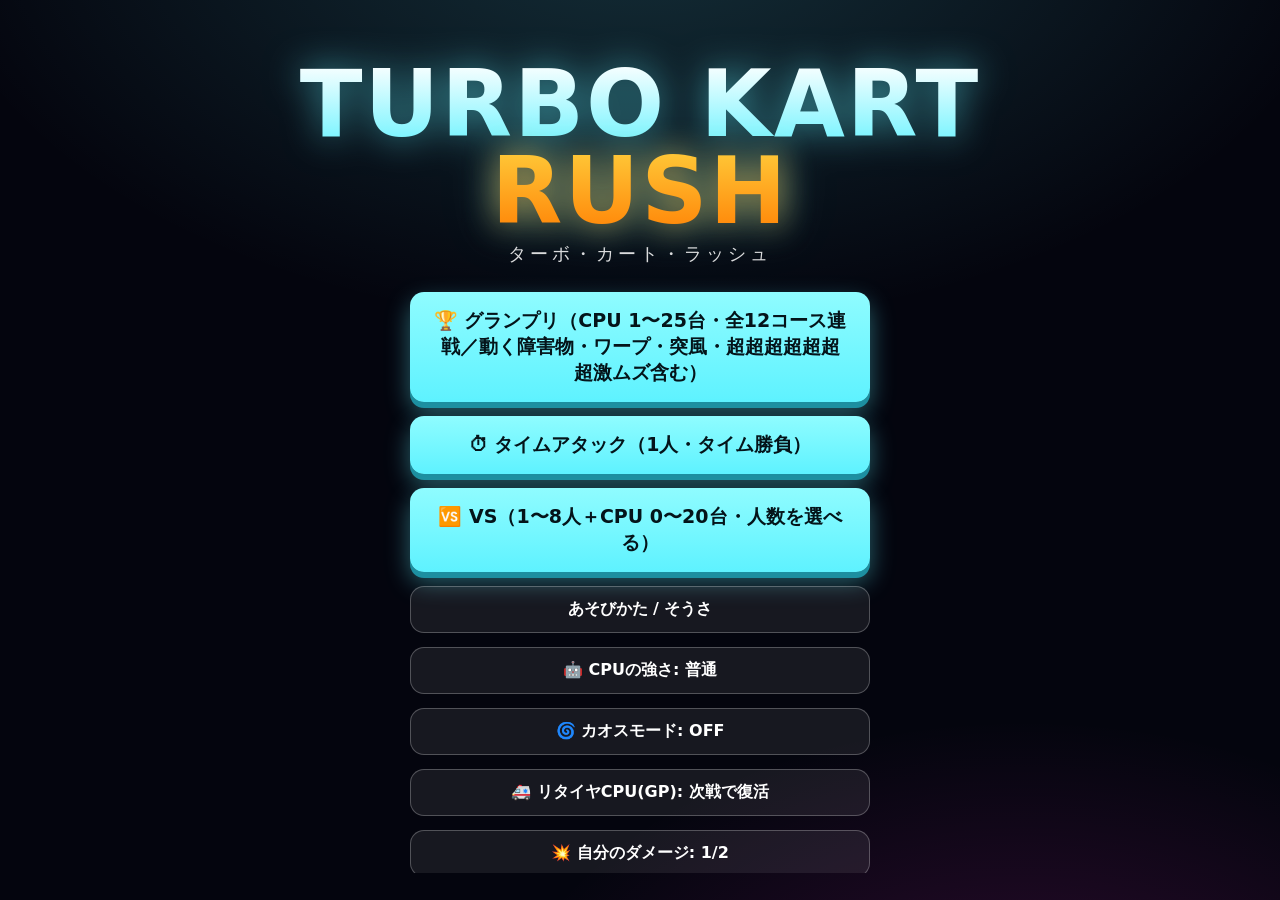
==== index.html @ 7390616e "index.html: JS/CSS読み込みにキャッシュ破棄用バージョン(?v=20260711)を付与 ブラウザが古いtracks.js等をキャッシュから使い、コース再設計が 反映されない問題を防止" ====
<!DOCTYPE html>
<html lang="ja">
<head>
  <meta charset="UTF-8" />
  <meta name="viewport" content="width=device-width, initial-scale=1.0, user-scalable=no" />
  <title>ターボ・カート・ラッシュ</title>
  <link rel="stylesheet" href="css/style.css?v=20260711" />
</head>
<body>
  <canvas id="game"></canvas>

  <!-- 昭和の白黒ブラウン管演出(白黒モード時のみ表示・操作は透過) -->
  <div id="crt-overlay" aria-hidden="true"><div class="roll"></div></div>

  <!-- ゲーム中の小ツールバー -->
  <div id="toolbar" class="hidden">
    <button id="btn-mute" title="音楽オン/オフ">🔊</button>
    <button id="btn-pause" title="ポーズ">⏸</button>
  </div>

  <!-- オーバーレイ画面群 -->
  <div id="overlay">

    <!-- タイトル -->
    <section id="screen-title" class="screen active">
      <h1 class="logo">TURBO KART<br><span>RUSH</span></h1>
      <p class="tag">ターボ・カート・ラッシュ</p>
      <div class="btn-col">
        <button class="big" id="gp-resume" hidden>▶ グランプリの続きから</button>
        <button class="big" data-mode="gp">🏆 グランプリ（CPU 1〜25台・全12コース連戦／動く障害物・ワープ・突風・超超超超超超超激ムズ含む）</button>
        <button class="big" data-mode="time">⏱ タイムアタック（1人・タイム勝負）</button>
        <button class="big" data-mode="vs">🆚 VS（1〜8人＋CPU 0〜20台・人数を選べる）</button>
        <button class="ghost" id="to-help">あそびかた / そうさ</button>
        <button class="ghost" id="cpu-toggle">🤖 CPUの強さ: 普通</button>
        <button class="ghost" id="chaos-toggle">🌀 カオスモード: OFF</button>
        <button class="ghost" id="revive-toggle">🚑 リタイヤCPU(GP): 次戦で復活</button>
        <button class="ghost" id="dmg-toggle">💥 自分のダメージ: 1/2</button>
        <button class="ghost" id="dmg-cpu-toggle">💥 CPUのダメージ: 通常</button>
        <button class="ghost" id="offcourse-toggle">🌱 コース外ダメージ: あり</button>
        <button class="ghost" id="tatriple-toggle">🍄 タイムアタックで3つキノコ所持: ON</button>
        <button class="ghost" id="speed-toggle">🏎 最高速: 通常</button>
        <button class="ghost" id="phys-toggle">⚛ 高精度物理: OFF</button>
        <button class="ghost" id="trans-toggle">⚙ ミッション: オートマ（AT）</button>
        <button class="ghost" id="music-toggle">🎵 音楽: ピコピコ</button>
        <button class="ghost" id="gfx-toggle">🖼 画質: リッチ</button>
        <button class="ghost" id="bw-toggle">📺 白黒（昭和）モード: OFF</button>
        <button class="ghost mirror-only" id="mirror-toggle" hidden>🪞 ミラーモード: OFF</button>
        <button class="ghost mirror-only" id="mirrorctl-toggle" hidden>↔ 操作も反転: OFF</button>
        <button class="ghost pedal-only" id="pedal-toggle" hidden>🔁 アクセル/ブレーキ反転: OFF</button>
      </div>
      <p class="hint">独自要素 🪝 <b>グラップル・ダッシュ</b>：前のカートにロックオンして高速で引き寄せ、一気にごぼう抜き！</p>
    </section>

    <!-- グランプリ 設定 -->
    <section id="screen-gp" class="screen">
      <h2>グランプリ設定</h2>
      <p class="tag">全12コース連戦・ポイント制</p>
      <div class="vs-row">
        <span class="vs-label">CPUの数（1〜25）</span>
        <div class="stepper">
          <button id="gp-cpu-minus">−</button>
          <span id="gp-cpu-val">9</span>
          <button id="gp-cpu-plus">＋</button>
        </div>
      </div>
      <p class="hint" id="gp-summary"></p>
      <div class="btn-col">
        <button class="big" id="gp-start">🏁 グランプリ スタート！</button>
        <button class="ghost" data-back="title">← もどる</button>
      </div>
    </section>

    <!-- VS 設定 -->
    <section id="screen-vs" class="screen">
      <h2>VS たいせん設定</h2>
      <div class="vs-row">
        <span class="vs-label">プレイヤー人数</span>
        <div class="seg" id="vs-players">
          <button data-v="1">1人</button><button data-v="2">2人</button>
          <button data-v="3">3人</button><button data-v="4">4人</button>
          <button class="vs8-only" data-v="5" hidden>5人</button><button class="vs8-only" data-v="6" hidden>6人</button>
          <button class="vs8-only" data-v="7" hidden>7人</button><button class="vs8-only" data-v="8" hidden>8人</button>
        </div>
      </div>
      <div class="vs-row">
        <span class="vs-label">CPUの数（0〜20）</span>
        <div class="stepper" id="vs-cpu">
          <button id="vs-cpu-minus">−</button>
          <span id="vs-cpu-val">3</span>
          <button id="vs-cpu-plus">＋</button>
        </div>
      </div>
      <div class="vs-row">
        <span class="vs-label">変速（各プレイヤー）</span>
        <div class="seg" id="vs-trans"></div>
      </div>
      <p class="hint" id="vs-summary"></p>
      <div class="btn-col">
        <button class="big" id="vs-go">コースをえらぶ →</button>
        <button class="ghost" data-back="title">← もどる</button>
      </div>
    </section>

    <!-- コース選択 -->
    <section id="screen-course" class="screen">
      <h2>コースをえらぶ</h2>
      <div id="course-list"></div>
      <button class="ghost" data-back="title">← もどる</button>
    </section>

    <!-- あそびかた -->
    <section id="screen-help" class="screen">
      <h2>あそびかた</h2>
      <div class="help-grid">
        <div class="ctrl-card">
          <h3>1P（レッド）</h3>
          <ul>
            <li><b>W</b> アクセル / <b>S</b> ブレーキ・バック</li>
            <li><b>A / D</b> 左右ハンドル</li>
            <li><b>左Shift</b> ドリフト（曲がりながら溜めてミニターボ）</li>
            <li><b>Space</b> アイテム使用</li>
            <li><b>E</b> シフトアップ / <b>Q</b> シフトダウン（セミAT・MT時）</li>
          </ul>
        </div>
        <div class="ctrl-card">
          <h3>2P（ブルー）</h3>
          <ul>
            <li><b>↑</b> アクセル / <b>↓</b> ブレーキ・バック</li>
            <li><b>← / →</b> 左右ハンドル</li>
            <li><b>右Shift</b> ドリフト</li>
            <li><b>Enter</b> アイテム使用</li>
            <li><b>.（ピリオド）</b> シフトアップ / <b>,（カンマ）</b> シフトダウン（セミAT・MT時）</li>
          </ul>
        </div>
        <div class="ctrl-card">
          <h3>3P（イエロー）</h3>
          <ul>
            <li><b>I</b> アクセル / <b>K</b> ブレーキ・バック</li>
            <li><b>J / L</b> 左右ハンドル</li>
            <li><b>U</b> ドリフト / <b>O</b> アイテム使用</li>
            <li><b>P</b> シフトアップ / <b>;（セミコロン）</b> シフトダウン</li>
          </ul>
        </div>
        <div class="ctrl-card">
          <h3>4P（グリーン）</h3>
          <ul>
            <li><b>T</b> アクセル / <b>G</b> ブレーキ・バック</li>
            <li><b>F / H</b> 左右ハンドル</li>
            <li><b>R</b> ドリフト / <b>Y</b> アイテム使用</li>
            <li><b>B</b> シフトアップ / <b>V</b> シフトダウン</li>
          </ul>
        </div>
        <div class="ctrl-card">
          <h3>🎮 コントローラ（Bluetooth/USB）</h3>
          <ul>
            <li>接続後、ボタンを一度押すと有効化されます</li>
            <li><b>A / R2</b> アクセル / <b>B / L2</b> ブレーキ</li>
            <li><b>左スティック / 十字キー</b> ハンドル</li>
            <li><b>R1</b> ドリフト / <b>X</b> アイテム</li>
            <li><b>Y</b> シフトアップ / <b>L1</b> シフトダウン</li>
            <li>P1=1台目, P2=2台目…の順に割り当て（キーボードと併用可）</li>
          </ul>
        </div>
      </div>
      <p class="hint">VS は <b>1〜8人＋CPU 0〜20台</b>。3〜4人は画面を2×2分割。3人時は右下に順位表が出ます。各プレイヤーはキーボードでも<b>コントローラ</b>でも操作できます。</p>
      <div class="item-legend">
        <h3>ミッション（変速）</h3>
        <p>タイトルの <b>⚙ ミッション</b> で AT（全自動）→ セミAT（自動＋手動シフト可）→ MT（完全手動）を切替。MT/セミAT では上のシフトキーでギア（N/R/1〜5）を操作します。</p>
      </div>
      <div class="item-legend">
        <h3>アイテム</h3>
        <p>🍄キノコ=加速 / 🍌バナナ=設置 / 🟢グリーンボール=直進 / 🔴レッドボール=追尾 / ⭐スター=無敵＆BGMチェンジ / 💣ボムへい=爆発 / 🪝<b>グラップル・ダッシュ</b>=前のカートにロックオンして引き寄せ（独自要素・マリオカートに無い）</p>
      </div>
      <button class="ghost" data-back="title">← もどる</button>
    </section>

    <!-- リザルト -->
    <section id="screen-results" class="screen">
      <h2 id="result-title">リザルト</h2>
      <p id="result-sub" class="tag"></p>
      <ol id="result-list"></ol>
      <div class="btn-col">
        <button class="big" id="next-race">▶ 次のレースへ</button>
        <button class="big" id="rematch">🔄 もう一度（同じコース）</button>
        <button class="ghost" id="change-course">コースを変える</button>
        <button class="ghost" id="to-title">タイトルへ</button>
      </div>
    </section>

    <!-- ゲームオーバー(ライフ0) -->
    <section id="screen-gameover" class="screen">
      <h2>💥 ゲームオーバー</h2>
      <p id="gameover-sub" class="tag">ライフが尽きてリタイア…</p>
      <div class="btn-col">
        <button class="big" id="gameover-retry">🔄 もう一度</button>
        <button class="ghost" id="gameover-title">タイトルへもどる</button>
      </div>
    </section>

    <!-- ポーズ -->
    <section id="screen-pause" class="screen overlay-dim">
      <h2>ポーズ中</h2>
      <div class="btn-col">
        <button class="big" id="resume">▶ つづける</button>
        <button class="ghost" id="quit">タイトルへもどる</button>
      </div>
    </section>

  </div>

  <!-- スマホ等タッチ端末用の操作パネル(半透明)。1人プレイ時にのみ表示 -->
  <div id="touch-controls" aria-hidden="true">
    <div class="tc-pad tc-left-pad">
      <button class="tc-btn tc-steer" data-k="left">◀</button>
      <button class="tc-btn tc-steer" data-k="right">▶</button>
    </div>
    <div class="tc-pad tc-right-pad">
      <!-- ギア(セミAT/MT選択時のみ表示) -->
      <div class="tc-shift-col" id="tc-shift">
        <button class="tc-btn tc-mini tc-shiftup" data-k="shiftUp">ギア▲</button>
        <button class="tc-btn tc-mini tc-shiftdown" data-k="shiftDown">ギア▼</button>
      </div>
      <div class="tc-main-grid">
        <button class="tc-btn tc-mini tc-item" data-k="item">✦</button>
        <button class="tc-btn tc-mini tc-drift" data-k="drift">ドリフト</button>
        <button class="tc-btn tc-brake" data-k="brake">ブレーキ</button>
        <button class="tc-btn tc-accel" data-k="accel">アクセル</button>
      </div>
    </div>
  </div>
  <div id="tc-rotate">↔ 横向きでのプレイがおすすめです</div>

  <script src="js/tracks.js?v=20260711"></script>
  <script src="js/audio.js?v=20260711"></script>
  <script src="js/input.js?v=20260711"></script>
  <script src="js/game.js?v=20260711"></script>
  <script src="js/main.js?v=20260711"></script>
</body>
</html>
---- css/style.css ----
:root {
  --neon: #5ef2ff;
  --pink: #ff2bd6;
  --gold: #ffd23f;
}

* { box-sizing: border-box; margin: 0; padding: 0; }

html, body {
  width: 100%; height: 100%;
  overflow: hidden;
  background: #05060f;
  font-family: "Hiragino Kaku Gothic ProN", "Yu Gothic", "Meiryo", system-ui, sans-serif;
  color: #fff;
  -webkit-user-select: none; user-select: none;
  touch-action: none;
}

#game { display: block; position: fixed; inset: 0; background: #05060f; }

/* ---- ツールバー ---- */
#toolbar {
  position: fixed; top: 10px; right: 12px; z-index: 30;
  display: flex; gap: 8px;
}
#toolbar.hidden { display: none; }
#toolbar button {
  width: 42px; height: 42px; border: none; border-radius: 10px;
  background: rgba(0,0,0,0.5); color: #fff; font-size: 20px; cursor: pointer;
  backdrop-filter: blur(4px);
}
#toolbar button:hover { background: rgba(0,0,0,0.7); }

/* ---- オーバーレイ画面 ---- */
#overlay {
  position: fixed; inset: 0; z-index: 20;
  display: flex; align-items: center; justify-content: center;
  pointer-events: none;
}
.screen {
  display: none;
  pointer-events: auto;
  width: min(880px, 92vw);
  max-height: 94vh; overflow: auto;
  padding: 34px 30px;
  text-align: center;
}
.screen.active { display: block; }

#screen-title, #screen-course, #screen-help, #screen-results, #screen-pause { }

/* タイトルやポーズは背景をうっすら暗くする */
.screen::before { }
#overlay:has(.screen.active#screen-title),
#overlay:has(.screen.active#screen-course),
#overlay:has(.screen.active#screen-gp),
#overlay:has(.screen.active#screen-vs),
#overlay:has(.screen.active#screen-help),
#overlay:has(.screen.active#screen-results),
#overlay:has(.screen.active#screen-gameover),
#overlay:has(.screen.active#screen-pause) {
  background:
    radial-gradient(1200px 700px at 50% -10%, rgba(94,242,255,0.18), transparent 60%),
    radial-gradient(900px 600px at 80% 120%, rgba(255,43,214,0.18), transparent 60%),
    rgba(5,6,15,0.92);
}

/* ---- ロゴ/見出し ---- */
.logo {
  font-size: clamp(40px, 9vw, 92px);
  line-height: 0.95;
  font-weight: 900;
  letter-spacing: 2px;
  background: linear-gradient(180deg, #fff 0%, var(--neon) 55%, #2bb4ff 100%);
  -webkit-background-clip: text; background-clip: text; color: transparent;
  filter: drop-shadow(0 0 18px rgba(94,242,255,0.55));
  margin-bottom: 6px;
}
.logo span {
  background: linear-gradient(180deg, var(--gold) 0%, #ff7b00 100%);
  -webkit-background-clip: text; background-clip: text; color: transparent;
  filter: drop-shadow(0 0 16px rgba(255,140,0,0.55));
}
.tag { font-size: 18px; opacity: 0.85; margin-bottom: 26px; letter-spacing: 4px; }
h2 { font-size: clamp(24px, 4vw, 34px); margin-bottom: 22px; text-shadow: 0 0 12px rgba(94,242,255,0.4); }
h3 { font-size: 17px; margin-bottom: 8px; color: var(--neon); }

/* ---- ボタン ---- */
.btn-col { display: flex; flex-direction: column; gap: 14px; align-items: center; margin: 8px auto; max-width: 460px; }
button.big, button.ghost {
  width: 100%; cursor: pointer; border-radius: 14px; font-weight: 800;
  transition: transform .08s ease, box-shadow .15s ease, background .15s ease;
  font-family: inherit;
}
button.big {
  padding: 16px 22px; font-size: 19px; border: none;
  color: #04141a;
  background: linear-gradient(180deg, #8ffcff, var(--neon));
  box-shadow: 0 6px 0 #1d8fa0, 0 10px 24px rgba(94,242,255,0.4);
}
button.big:hover { transform: translateY(-2px); }
button.big:active { transform: translateY(3px); box-shadow: 0 3px 0 #1d8fa0; }
button.ghost {
  padding: 12px 20px; font-size: 16px;
  background: rgba(255,255,255,0.08); color: #fff;
  border: 1px solid rgba(255,255,255,0.25);
}
button.ghost:hover { background: rgba(255,255,255,0.16); }

.hint { margin-top: 26px; font-size: 14px; opacity: 0.85; }
.hint b { color: var(--gold); }

/* ---- コースカード ---- */
#course-list {
  display: grid; grid-template-columns: repeat(auto-fit, minmax(220px, 1fr));
  gap: 16px; margin-bottom: 22px;
}
.course-card {
  cursor: pointer; border-radius: 16px; overflow: hidden;
  border: 2px solid rgba(255,255,255,0.18);
  background: rgba(255,255,255,0.05);
  transition: transform .1s ease, border-color .15s ease, box-shadow .15s ease;
}
.course-card:hover { transform: translateY(-4px); border-color: var(--neon); box-shadow: 0 10px 30px rgba(94,242,255,0.3); }
.course-card .thumb { height: 110px; }
.course-card .meta { padding: 12px 14px; text-align: left; }
.course-card .meta .nm { font-size: 18px; font-weight: 800; }
.course-card .meta .sub { font-size: 12px; opacity: 0.7; }
.course-card .meta .diff { display: inline-block; margin-top: 8px; font-size: 12px; padding: 3px 10px; border-radius: 999px; background: rgba(0,0,0,0.35); }

/* ---- あそびかた ---- */
.help-grid { display: grid; grid-template-columns: 1fr 1fr; gap: 16px; margin-bottom: 18px; }
.ctrl-card { background: rgba(255,255,255,0.06); border: 1px solid rgba(255,255,255,0.15); border-radius: 14px; padding: 16px; text-align: left; }
.ctrl-card ul { list-style: none; font-size: 14px; line-height: 1.9; }
.ctrl-card b { color: var(--gold); }
.item-legend { background: rgba(255,255,255,0.05); border-radius: 14px; padding: 14px 16px; margin-bottom: 18px; text-align: left; font-size: 13.5px; line-height: 1.8; }
.item-legend b { color: var(--gold); }
@media (max-width: 620px) { .help-grid { grid-template-columns: 1fr; } }

/* ---- リザルト ---- */
#result-list { list-style: none; max-width: 460px; margin: 0 auto 24px; }
#result-list li {
  display: flex; align-items: center; gap: 14px;
  background: rgba(255,255,255,0.06); border-radius: 12px;
  padding: 12px 16px; margin-bottom: 10px; font-size: 18px;
}
#result-list li.you { border: 2px solid var(--gold); background: rgba(255,210,63,0.12); }
#result-list .rank { font-weight: 900; font-size: 22px; width: 48px; }
#result-list .rank.p1 { color: var(--gold); }
#result-list .chip { width: 20px; height: 20px; border-radius: 6px; }
#result-list .nm { flex: 1; text-align: left; font-weight: 700; }
#result-list .tm { font-variant-numeric: tabular-nums; opacity: 0.85; font-size: 15px; }

.overlay-dim { }

/* ---- VS 設定(セグメント選択) ---- */
.vs-row { display: flex; align-items: center; justify-content: center; gap: 16px; margin: 18px auto; flex-wrap: wrap; }
.vs-label { font-size: 17px; font-weight: 700; min-width: 130px; text-align: right; }
.seg { display: inline-flex; gap: 8px; flex-wrap: wrap; justify-content: center; }
.seg button {
  min-width: 52px; padding: 12px 16px; font-size: 17px; font-weight: 800; cursor: pointer;
  border-radius: 12px; border: 2px solid rgba(255,255,255,0.22);
  background: rgba(255,255,255,0.07); color: #fff; font-family: inherit;
  transition: transform .08s ease, background .15s ease, border-color .15s ease;
}
.seg button:hover { background: rgba(255,255,255,0.16); }
.seg button.on {
  background: linear-gradient(180deg, #8ffcff, var(--neon)); color: #04141a;
  border-color: #fff; box-shadow: 0 4px 0 #1d8fa0;
}
@media (max-width: 560px) { .vs-label { min-width: 0; text-align: center; width: 100%; } }

/* ---- ステッパー(±で台数選択) ---- */
.stepper { display: inline-flex; align-items: center; gap: 14px; }
.stepper button {
  width: 52px; height: 52px; font-size: 26px; font-weight: 900; cursor: pointer; line-height: 1;
  border-radius: 14px; border: none; color: #04141a; font-family: inherit;
  background: linear-gradient(180deg, #8ffcff, var(--neon)); box-shadow: 0 4px 0 #1d8fa0;
}
.stepper button:active { transform: translateY(3px); box-shadow: 0 1px 0 #1d8fa0; }
.stepper button:disabled { opacity: 0.35; cursor: default; box-shadow: none; }
.stepper span { min-width: 76px; font-size: 34px; font-weight: 900; font-variant-numeric: tabular-nums; color: var(--gold); }

/* ---- スマホ等タッチ端末の操作パネル(半透明) ---- */
#touch-controls { position: fixed; inset: 0; z-index: 22; display: none; pointer-events: none; }
#touch-controls.show { display: block; }
.tc-pad { position: absolute; bottom: 16px; pointer-events: none; }
.tc-left-pad { left: 14px; display: flex; gap: 14px; align-items: flex-end; }
.tc-right-pad { right: 14px; display: flex; gap: 11px; align-items: flex-end; }
.tc-main-grid { display: grid; grid-template-columns: auto auto; gap: 11px; justify-items: end; align-items: end; }
.tc-shift-col { display: none; flex-direction: column; gap: 10px; }   /* セミAT/MT時のみ表示 */
.tc-btn {
  pointer-events: auto;
  -webkit-user-select: none; user-select: none; -webkit-touch-callout: none; touch-action: none;
  border: 2px solid rgba(255,255,255,0.5);
  background: rgba(18,22,38,0.32);
  color: #fff; font-weight: 800; font-family: inherit; line-height: 1;
  border-radius: 50%; display: flex; align-items: center; justify-content: center;
  backdrop-filter: blur(2px); -webkit-backdrop-filter: blur(2px);
}
.tc-btn:active, .tc-btn.on { background: rgba(94,242,255,0.5); border-color: #fff; transform: scale(0.95); }
.tc-steer { width: 90px; height: 90px; font-size: 38px; }
.tc-accel { width: 108px; height: 108px; font-size: 19px; background: rgba(40,200,90,0.32); grid-column: 2; }
.tc-brake { width: 86px; height: 86px; font-size: 15px; background: rgba(230,70,60,0.3); grid-column: 1; }
.tc-mini { width: 74px; height: 74px; font-size: 14px; }
.tc-accel.on { background: rgba(40,230,110,0.6); }
.tc-brake.on { background: rgba(255,90,80,0.6); }
/* 縦持ちは窮屈なので横向きを促すヒント */
#tc-rotate { position: fixed; left: 0; right: 0; top: 8px; z-index: 23; text-align: center;
  font-size: 13px; color: #ffd23f; text-shadow: 0 1px 3px #000; display: none; pointer-events: none; }
@media (orientation: portrait) { #touch-controls.show ~ #tc-rotate.show, #tc-rotate.show { display: block; } }

/* ---- スーパーカオス(カオス設定5連打で解放) ---- */
#chaos-toggle.super-unlocked { border-color: var(--gold); box-shadow: 0 0 10px rgba(255,210,63,0.45); }
#chaos-toggle.super-on {
  background: linear-gradient(180deg, #ffe98a, var(--gold)); color: #3a2a00;
  border-color: #fff; font-weight: 900;
}

/* ---- ハイパーカオス(スーパー解放後さらに10連打で解放) ---- */
#chaos-toggle.hyper-unlocked { border-color: #ff5a3a; box-shadow: 0 0 12px rgba(255,90,58,0.55); }
#chaos-toggle.hyper-on {
  background: linear-gradient(180deg, #ffe98a, #ff5a1a); color: #2a0a00;
  border-color: #fff; font-weight: 900;
}

/* ---- エラーカオス(ハイパー解放後さらに13連打で解放・×100の最高位) ---- */
#chaos-toggle.error-unlocked { border-color: #ff2bd6; box-shadow: 0 0 14px rgba(255,43,214,0.6); }
#chaos-toggle.error-on {
  background: linear-gradient(90deg, #ff2bd6, #ff5a1a, #5ef2ff, #ff2bd6);
  background-size: 300% 100%; color: #000; border-color: #fff; font-weight: 900;
  animation: errchaos 0.5s linear infinite;
}
@keyframes errchaos { from { background-position: 0% 0; } to { background-position: 300% 0; } }

/* ---- 本当のカオス(エラー解放後さらに31連打で解放・×200の真の最高位) ---- */
#chaos-toggle.true-unlocked { border-color: #fff; box-shadow: 0 0 16px rgba(255,255,255,0.7), 0 0 24px rgba(255,43,214,0.5); }
#chaos-toggle.true-on {
  background: conic-gradient(from 0deg, #ff2bd6, #ff5a1a, #ffd23f, #5ef2ff, #2bb4ff, #ff2bd6);
  color: #000; border-color: #fff; font-weight: 900;
  animation: truechaos 0.7s linear infinite;
}
@keyframes truechaos { from { filter: hue-rotate(0deg); } to { filter: hue-rotate(360deg); } }

/* ============ 📺 白黒（昭和）モード ―― 古いブラウン管TV風 ============ */
/* ゲーム画面とメニューをモノクロ化(コントラスト強め＝昭和の白黒TV) */
body.showa-bw #game { filter: grayscale(1) contrast(1.18) brightness(1.06); }
body.showa-bw #overlay { filter: grayscale(1) contrast(1.06); }
body.showa-bw #toolbar { filter: grayscale(1); }

/* CRTオーバーレイ: 走査線＋ビネット＋わずかなフリッカ＋ローリングバー。操作は透過。 */
#crt-overlay { position: fixed; inset: 0; z-index: 40; pointer-events: none; display: none; }
body.showa-bw #crt-overlay { display: block; }
/* 走査線(横の細い暗線)と縦の RGB 風マスク(白黒なので極薄) */
#crt-overlay::before {
  content: ''; position: absolute; inset: 0;
  background:
    repeating-linear-gradient(0deg, rgba(0,0,0,0.26) 0px, rgba(0,0,0,0.26) 1px, transparent 1px, transparent 3px);
  mix-blend-mode: multiply;
  animation: crtFlicker 0.1s steps(2, end) infinite;
}
/* ビネット(四隅を暗く)＋画面全体のうっすらした明暗＋ブラウン管の丸み */
#crt-overlay::after {
  content: ''; position: absolute; inset: 0;
  background: radial-gradient(125% 125% at 50% 50%, rgba(255,255,255,0.06) 0%, transparent 45%, rgba(0,0,0,0.55) 100%);
  box-shadow: inset 0 0 140px rgba(0,0,0,0.7);
  border-radius: 18px;
}
@keyframes crtFlicker { 0% { opacity: 0.96; } 100% { opacity: 1; } }
/* ゆっくり上下する走査バー(昭和TVの同期ずれ風) */
#crt-overlay .roll {
  position: absolute; left: 0; right: 0; height: 22%;
  background: linear-gradient(180deg, transparent, rgba(255,255,255,0.07), transparent);
  animation: crtRoll 7s linear infinite;
}
@keyframes crtRoll { 0% { top: -25%; } 100% { top: 105%; } }

/* 白黒モードボタンのON表示 */
#bw-toggle.on { background: rgba(255,255,255,0.9); color: #111; border-color: #fff; font-weight: 800; }
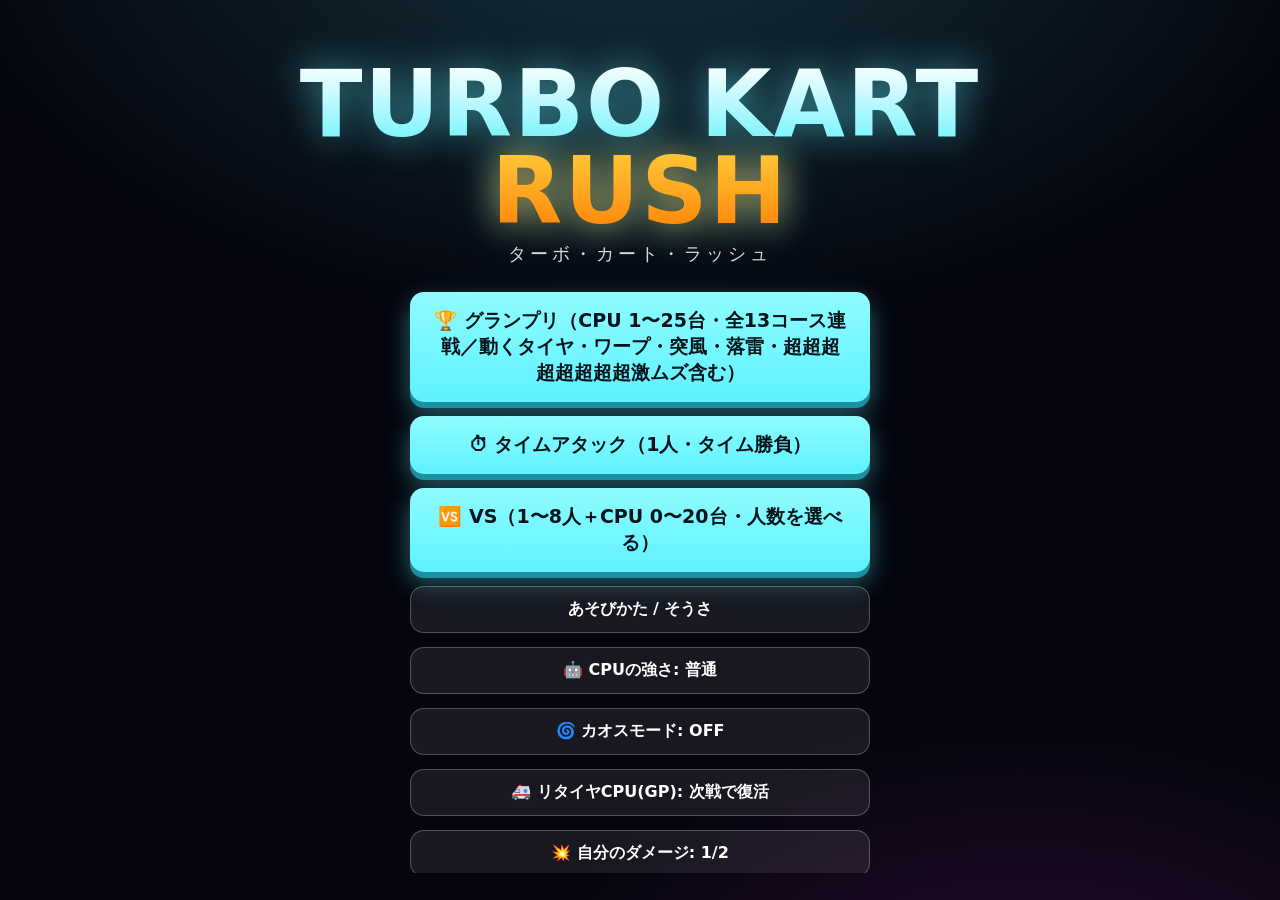
==== commit 5c3a9883: "新コース🏭サイクロン・ワークス(最難関)＋動くタイヤ・横風の音を追加 コース(13コース目・全コース最難関): - 単純な円ではなく「長い下ストレート→直角コーナー→縦ストレート→階段状   ジグザグ" ====
--- a/index.html
+++ b/index.html
@@ -4,7 +4,7 @@
   <meta charset="UTF-8" />
   <meta name="viewport" content="width=device-width, initial-scale=1.0, user-scalable=no" />
   <title>ターボ・カート・ラッシュ</title>
-  <link rel="stylesheet" href="css/style.css?v=20260711" />
+  <link rel="stylesheet" href="css/style.css?v=20260803" />
 </head>
 <body>
   <canvas id="game"></canvas>
@@ -27,7 +27,7 @@
       <p class="tag">ターボ・カート・ラッシュ</p>
       <div class="btn-col">
         <button class="big" id="gp-resume" hidden>▶ グランプリの続きから</button>
-        <button class="big" data-mode="gp">🏆 グランプリ（CPU 1〜25台・全12コース連戦／動く障害物・ワープ・突風・超超超超超超超激ムズ含む）</button>
+        <button class="big" data-mode="gp">🏆 グランプリ（CPU 1〜25台・全13コース連戦／動くタイヤ・ワープ・突風・落雷・超超超超超超超超激ムズ含む）</button>
         <button class="big" data-mode="time">⏱ タイムアタック（1人・タイム勝負）</button>
         <button class="big" data-mode="vs">🆚 VS（1〜8人＋CPU 0〜20台・人数を選べる）</button>
         <button class="ghost" id="to-help">あそびかた / そうさ</button>
@@ -37,7 +37,9 @@
         <button class="ghost" id="dmg-toggle">💥 自分のダメージ: 1/2</button>
         <button class="ghost" id="dmg-cpu-toggle">💥 CPUのダメージ: 通常</button>
         <button class="ghost" id="offcourse-toggle">🌱 コース外ダメージ: あり</button>
+        <button class="ghost" id="itemslot-toggle">🎁 アイテム所持数: 2個</button>
         <button class="ghost" id="tatriple-toggle">🍄 タイムアタックで3つキノコ所持: ON</button>
+        <button class="ghost" id="ghost-toggle">👻 タイムアタックのゴースト: ON</button>
         <button class="ghost" id="speed-toggle">🏎 最高速: 通常</button>
         <button class="ghost" id="phys-toggle">⚛ 高精度物理: OFF</button>
         <button class="ghost" id="trans-toggle">⚙ ミッション: オートマ（AT）</button>
@@ -54,7 +56,7 @@
     <!-- グランプリ 設定 -->
     <section id="screen-gp" class="screen">
       <h2>グランプリ設定</h2>
-      <p class="tag">全12コース連戦・ポイント制</p>
+      <p class="tag">全13コース連戦・ポイント制</p>
       <div class="vs-row">
         <span class="vs-label">CPUの数（1〜25）</span>
         <div class="stepper">
@@ -168,8 +170,22 @@
         <p>タイトルの <b>⚙ ミッション</b> で AT（全自動）→ セミAT（自動＋手動シフト可）→ MT（完全手動）を切替。MT/セミAT では上のシフトキーでギア（N/R/1〜5）を操作します。</p>
       </div>
       <div class="item-legend">
+        <h3>🏭 サイクロン・ワークス（最難関コース）</h3>
+        <p>単純な円ではなく<b>直角コーナー・階段ジグザグ・大きな弧・きついヘアピン</b>を合成した複雑なレイアウト。<b>🌀横風が2箇所</b>（下ストレートは外＝下へ、右ストレートは外＝右へ）で吹き続け、<b>風下には大きな工事用タイヤが転がっています</b>——押し負けてぶつかると<b>大ダメージ＋スピン＋大きく弾かれ</b>ます（風の中では<b>風の音</b>が鳴ります）。<b>意味のある分岐×3</b>（外側のタイヤ・レーン／オイルの近道／落雷つき高架ルート）と<b>ワープ×2</b>（どちらも分岐の奥にあり、リスクを取った人だけが使える）、さらに<b>⚡落雷×5</b>。</p>
+      </div>
+      <div class="item-legend">
+        <h3>⚡ 落雷（リオ・カーニバル／サイクロン・ワークス）</h3>
+        <p>最高難度の2コースの各5箇所には<b>雷が周期的に落ちます</b>。まず<b>暗雲</b>と路面の<b>黄色い危険リング</b>＋<b>縮む白いガイドリング</b>が出て、重なった瞬間に落雷（直前はリングがオレンジに変化）。<b>落ちた瞬間にリングの中に居なければ当たりません</b>——手前で減速して見送る／先に抜ける／リングの外側を通る、のどれでも回避できます（分岐ルートも安全地帯）。直撃は<b>大ダメージ＋スピン</b>ですが、<b>落雷だけでライフが尽きることはありません</b>。⭐スター中は無効。</p>
+      </div>
+      <div class="item-legend">
+        <h3>👻 タイムアタックのゴースト</h3>
+        <p>タイムアタックでは<b>自己ベストの走り</b>が記録され、次回から<b>半透明のカート（ゴースト）</b>として一緒に走ります（<b>すり抜けるのでぶつかりません</b>）。走行中は左上に <b>👻 ゴーストとの差</b> を表示（<b>▲ -0.42=自己ベストより速い / ▼ +1.15=遅れている</b>）。ベストを更新するとゴーストも自動で差し替わります。タイトルの <b>「👻 タイムアタックのゴースト」</b> でON/OFF、リザルトの <b>「🗑 このコースのゴースト記録を消す」</b> でリセットできます。</p>
+      </div>
+      <div class="item-legend">
         <h3>アイテム</h3>
-        <p>🍄キノコ=加速 / 🍌バナナ=設置 / 🟢グリーンボール=直進 / 🔴レッドボール=追尾 / ⭐スター=無敵＆BGMチェンジ / 💣ボムへい=爆発 / 🪝<b>グラップル・ダッシュ</b>=前のカートにロックオンして引き寄せ（独自要素・マリオカートに無い）</p>
+        <p>🍄キノコ=加速 / 🍄×3 3つキノコ=キノコ3回ぶん / ✨🍄<b>金キノコ</b>=7.5秒間ダッシュし放題 / 🍌バナナ=設置 / 🟢グリーンボール=直進 / 🔴レッドボール=追尾 / ⭐スター=無敵＆BGMチェンジ / 💣ボムへい=爆発 / 🪝<b>グラップル・ダッシュ</b>=前のカートにロックオンして引き寄せ（独自要素・マリオカートに無い）</p>
+        <p><b>✨🍄 金キノコ</b>：使うと<b>7.5秒間だけ何度でもダッシュ</b>できます。<b>連打すればその間ずっと加速</b>！（1秒に1回くらい押せば加速が途切れません）。使っても枠から消えず、残り時間がバッジで出ます。時間切れで自動的に消えて次のアイテムが繰り上がります。<b>1位では出ません</b>（後ろほど出やすい逆転アイテム）。</p>
+        <p><b>アイテムのストック</b>：タイトルの <b>「🎁 アイテム所持数」</b> で <b>1個／2個／3個</b> を選べます（既定2個）。<b>使えるのは常に1つ目だけ</b>。2つ目以降（小さい「NEXT」枠）は<b>持っているだけ</b>で、1つ目を使うと<b>自動で繰り上がって</b>使えるようになります。空きがあれば？ブロックをもう1つ取れます。</p>
       </div>
       <button class="ghost" data-back="title">← もどる</button>
     </section>
@@ -182,6 +198,7 @@
       <div class="btn-col">
         <button class="big" id="next-race">▶ 次のレースへ</button>
         <button class="big" id="rematch">🔄 もう一度（同じコース）</button>
+        <button class="ghost" id="ghost-clear" hidden>🗑 このコースのゴースト記録を消す</button>
         <button class="ghost" id="change-course">コースを変える</button>
         <button class="ghost" id="to-title">タイトルへ</button>
       </div>
@@ -230,10 +247,10 @@
   </div>
   <div id="tc-rotate">↔ 横向きでのプレイがおすすめです</div>
 
-  <script src="js/tracks.js?v=20260711"></script>
-  <script src="js/audio.js?v=20260711"></script>
-  <script src="js/input.js?v=20260711"></script>
-  <script src="js/game.js?v=20260711"></script>
-  <script src="js/main.js?v=20260711"></script>
+  <script src="js/tracks.js?v=20260803"></script>
+  <script src="js/audio.js?v=20260803"></script>
+  <script src="js/input.js?v=20260803"></script>
+  <script src="js/game.js?v=20260803"></script>
+  <script src="js/main.js?v=20260803"></script>
 </body>
 </html>
